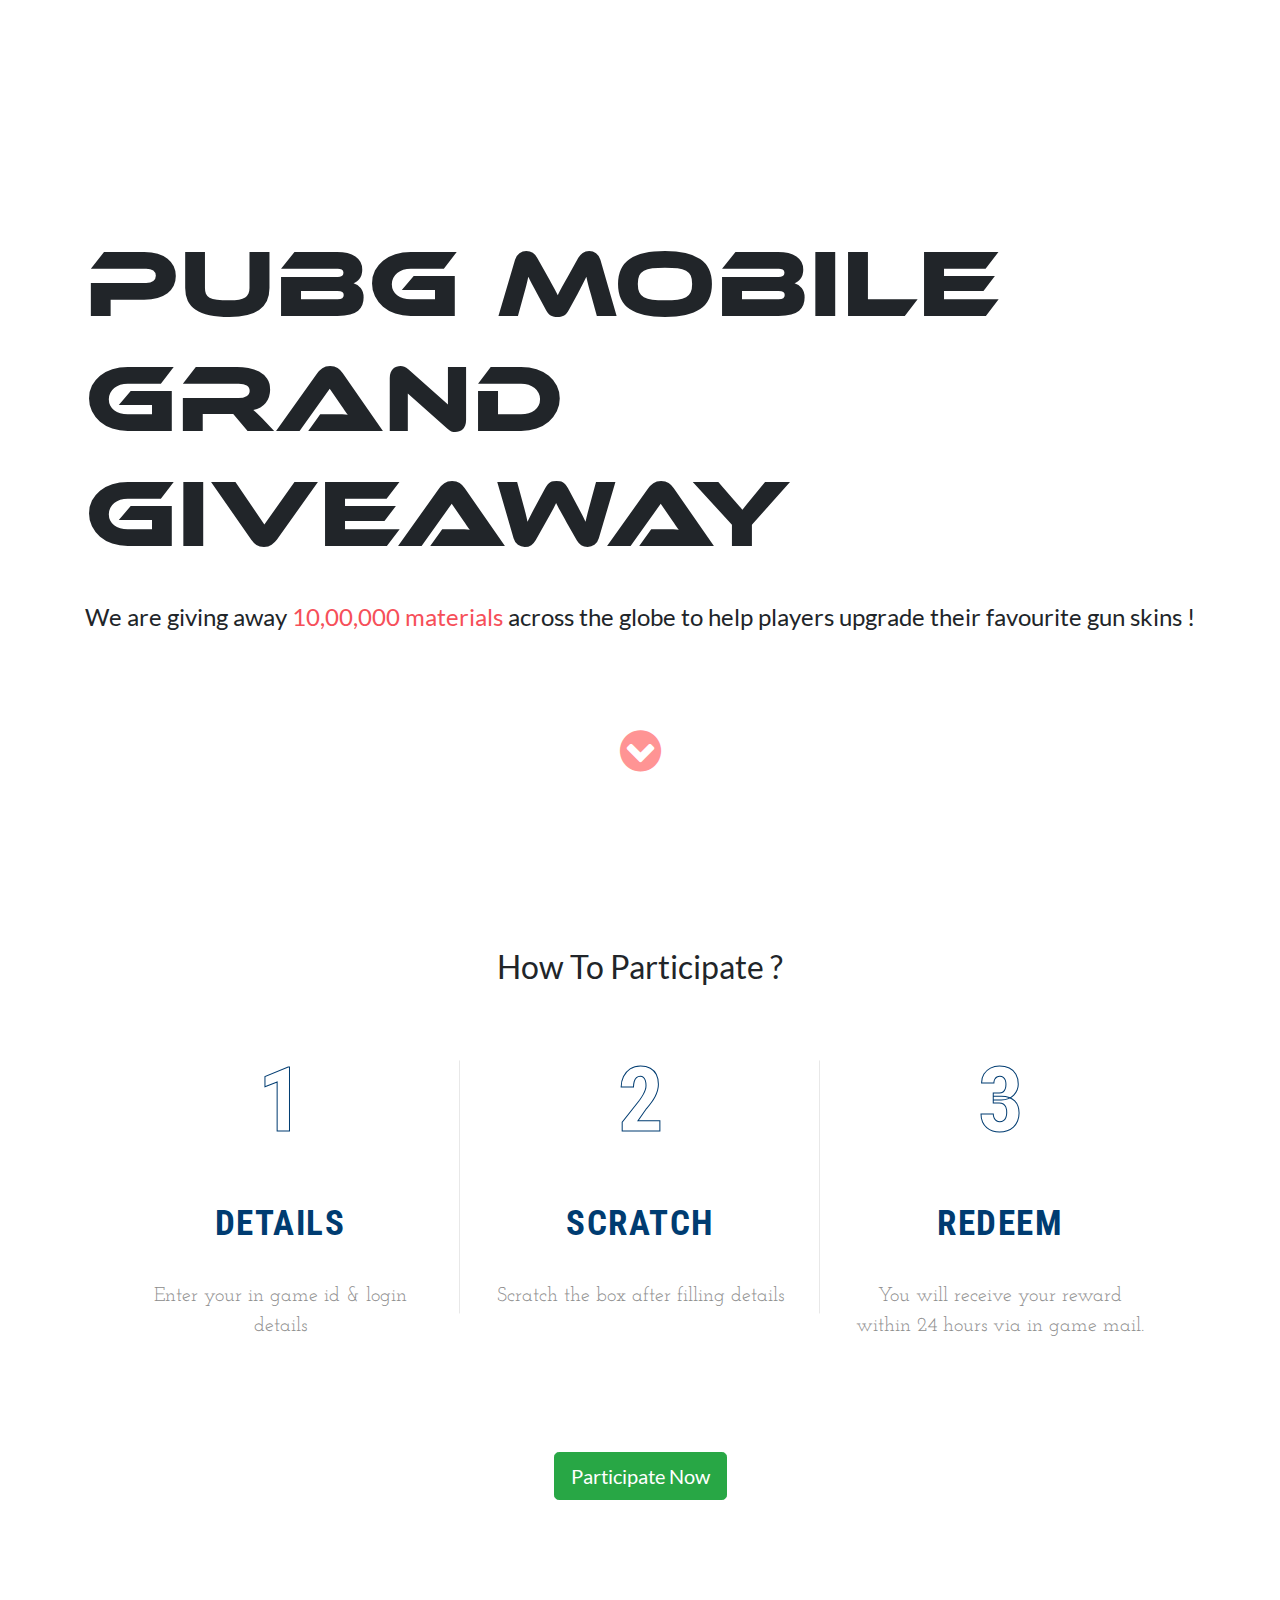
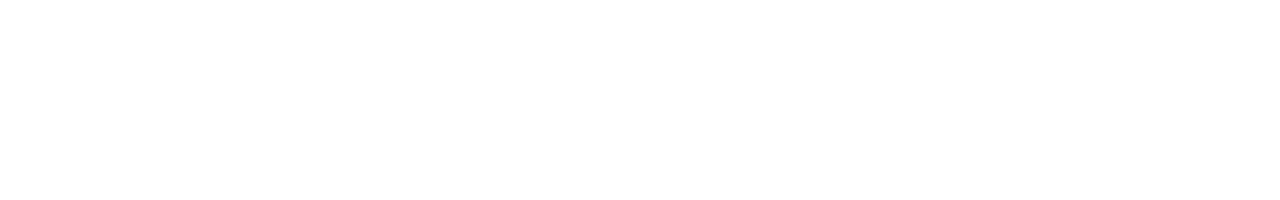
==== index.html @ a14a2ba9 "Initial UI" ====
<!DOCTYPE html>
<html lang="en">

<head>
    <meta charset="UTF-8">
    <meta name="viewport" content="width=device-width, initial-scale=1.0">
    <title>PUBG MOBILE GIVEAWAY</title>

    <link rel="stylesheet" href="assets/css/index.css">
    <link rel="stylesheet" href="//maxcdn.bootstrapcdn.com/font-awesome/4.3.0/css/font-awesome.min.css">
</head>

<body>
    <section class="home_banner_area">
        <div class="container heading">
            <h1>PUBG MOBILE GRAND GIVEAWAY</h1>
            <h2>We are giving away <red>10,00,000 materials</red> across the globe to help players upgrade their
                favourite gun skins !</h2>
            <div class="arrow bounce">
                <a class="fa fa-chevron-circle-down" href="#instructions"></a>
            </div>
        </div>
    </section>

    <section class="instructions" id="instructions">
        <div class="container">
            <h2>How To Participate ?</h2>
            <ul class="process">
                <li class="process__item">
                    <span class="process__number">1</span>
                    <span class="process__title">Details</span>
                    <span class="process__subtitle">Enter your in game id & login details</span>
                </li>

                <li class="process__item">
                    <span class="process__number">2</span>
                    <span class="process__title">scratch</span>
                    <span class="process__subtitle">Scratch the box after filling details</span>
                </li>

                <li class="process__item">
                    <span class="process__number">3</span>
                    <span class="process__title">Redeem</span>
                    <span class="process__subtitle">You will receive your reward within 24 hours via in game
                        mail.</span>
                </li>
            </ul>
            <a href="./participate.html" class="btn btn-lg btn-success">Participate Now</a>
        </div>
    </section>

    <!-- <div class="container" id="js-container">
        <canvas class="canvas" id="js-canvas" width="300" height="300"></canvas>
        <form class="form" style="visibility: hidden;">
            <h2>'Allo, 'Allo!</h2>
            <h3>The secret code is:</h3>
            <h1><code>HlkafSYc</code></h1>
            <div>
                <input type="text" name="code" placeholder="Secret Code">
            </div>
            <br>
            <div>
                <input type="submit" value="Submit">
            </div>
        </form>
    </div> -->

    <!-- JS -->
    <script src="./assets/js/jquery-3.5.1.min.js"></script>
    <script src="./assets/js/TweenMax.min.js"></script>
    <script src="./assets/js/timer.js"></script>
    <script src="./assets/js/scratch.js"></script>
    <script src="./assets/js/index.js"></script>
</body>

</html>
---- assets/css/index.css ----
@import "../bootstrap/css/bootstrap.css";
@import "./fonts.css";


/* .home_banner_area {
    background: linear-gradient(rgba(255,255,255, 0), rgba(255,255,255, 0.5)), url(../images/banner/kv_1.jpg) no-repeat center center;
    background-size: cover;
    height: 100vh;
} */

body {
    /* background: #000;
    color: #fff; */
    padding: 0;
    margin: 0;
    font-family: "Lato";
}

red {
    color: #f64f59;
}

section {
    min-height: 100vh;
}

.home_banner_area {
    /* background: -webkit-linear-gradient(#0f2027, #203a43, #2c5364); */
    top: 50%;
    left: 50%;
    transform: translate(0%, 25%);
    transition: ease-in 1s;
}

.home_banner_area h1 {
    font-family: "ethnocentric";
    font-size: 6rem;
}

.home_banner_area h2 {
    margin-top: 2rem;
    font-size: 1.5rem;
}

@media only screen and (max-width: 600px) {
    .home_banner_area h1 {
        font-size: 3rem;
        text-align: start;
        background: -webkit-linear-gradient(#12c2e9, #c471ed, #f64f59);
        -webkit-background-clip: text;
        -webkit-text-fill-color: transparent;
    }
    .home_banner_area h2 {
        font-size: 1rem;
    }
}

.instructions {
    padding-top: 3rem;
    text-align: center;
    padding-bottom: 5rem;
}

.instructions h2 {
    margin-bottom: 2rem;
}

.instructions ul {
    list-style: none;
}

.process {
    width: 100%;
    padding: 0 15px;
    text-align: center;
    padding-bottom: 5rem;
}

.process__item {
    -webkit-user-select: none;
    -moz-user-select: none;
    -ms-user-select: none;
    user-select: none;
    text-align: center;
    position: relative;
    padding: 15px 35px;
    -webkit-transition: 0.4s ease-in-out;
    transition: 0.4s ease-in-out;
}

.process__item:hover {
    background: #f2f2f2;
}

.process__item:hover .process__number {
    -webkit-transform: translateY(5px);
    transform: translateY(5px);
    color: #003c71;
}

.process__number {
    font-size: 90px;
    -webkit-text-stroke: 1px #003c71;
    display: block;
    color: transparent;
    font-family: "Roboto Condensed";
    font-weight: 700;
    -webkit-transition: 0.4s ease-in-out;
    transition: 0.4s ease-in-out;
}

.process__title {
    display: block;
    font-family: "Roboto Condensed";
    font-weight: 700;
    letter-spacing: 1.5px;
    font-size: 35px;
    color: #003c71;
    text-transform: uppercase;
    margin-top: 30px;
}

.process__subtitle {
    display: block;
    font-family: "Josefin Slab";
    font-size: 20px;
    color: #8c8c8c;
    margin-top: 30px;
    line-height: 1.5;
}

@media (min-width: 768px) {
    .process {
        display: inline-block;
    }
    .process__item {
        width: 49%;
        display: inline-block;
    }
}

@media (min-width: 1200px) {
    .process {
        display: -webkit-box;
        display: flex;
        -webkit-box-orient: horizontal;
        -webkit-box-direction: normal;
        flex-direction: row;
        -webkit-box-pack: justify;
        justify-content: space-between;
    }
    .process__item {
        width: 100%;
    }
    .process__item:not(:last-of-type)::after {
        content: "";
        width: 1px;
        height: 75%;
        background: #8c8c8c;
        position: absolute;
        right: 0;
        top: 50%;
        opacity: 0.2;
        -webkit-transform: translateY(-50%);
        transform: translateY(-50%);
    }
}

.arrow {
    text-align: center;
    margin-top: 6rem;
}

.arrow .fa {
    color: #ff9494;
    font-size: 3rem;
}

.bounce {
    -webkit-animation: bounce 2s infinite;
    animation: bounce 2s infinite;
}

@-webkit-keyframes bounce {
    0%, 20%, 50%, 80%, 100% {
        -webkit-transform: translateY(0);
        transform: translateY(0);
    }
    40% {
        -webkit-transform: translateY(-30px);
        transform: translateY(-30px);
    }
    60% {
        -webkit-transform: translateY(-15px);
        transform: translateY(-15px);
    }
}

@keyframes bounce {
    0%, 20%, 50%, 80%, 100% {
        -webkit-transform: translateY(0);
        transform: translateY(0);
    }
    40% {
        -webkit-transform: translateY(-30px);
        transform: translateY(-30px);
    }
    60% {
        -webkit-transform: translateY(-15px);
        transform: translateY(-15px);
    }
}

#participate {
    margin-top: 5rem;
    margin-bottom: 5rem;
}

@import url(https://fonts.googleapis.com/css?family=Roboto:300);
.login-page {
    margin: auto;
}

.form {
    position: relative;
    z-index: 1;
    background: #FFFFFF;
    max-width: 540px;
    margin: 0 auto 100px;
    padding: 45px;
    text-align: center;
    /* box-shadow: 0 0 20px 0 rgba(0, 0, 0, 0.2), 0 5px 5px 0 rgba(0, 0, 0, 0.24); */
}

.form input {
    font-family: "Roboto", sans-serif;
    outline: 0;
    background: #f2f2f2;
    width: 100%;
    border: 0;
    margin: 0 0 15px;
    padding: 15px;
    box-sizing: border-box;
    font-size: 14px;
}

.form button {
    font-family: "Roboto", sans-serif;
    text-transform: uppercase;
    outline: 0;
    background: #4CAF50;
    width: 100%;
    border: 0;
    padding: 15px;
    color: #FFFFFF;
    font-size: 14px;
    -webkit-transition: all 0.3 ease;
    transition: all 0.3 ease;
    cursor: pointer;
}

.form button:hover, .form button:active, .form button:focus {
    background: #43A047;
}

.form .message {
    margin: 15px 0 0;
    color: #b3b3b3;
    font-size: 12px;
}

.form .message a {
    color: #4CAF50;
    text-decoration: none;
}

.login-page h2 {
    text-align: center;
}
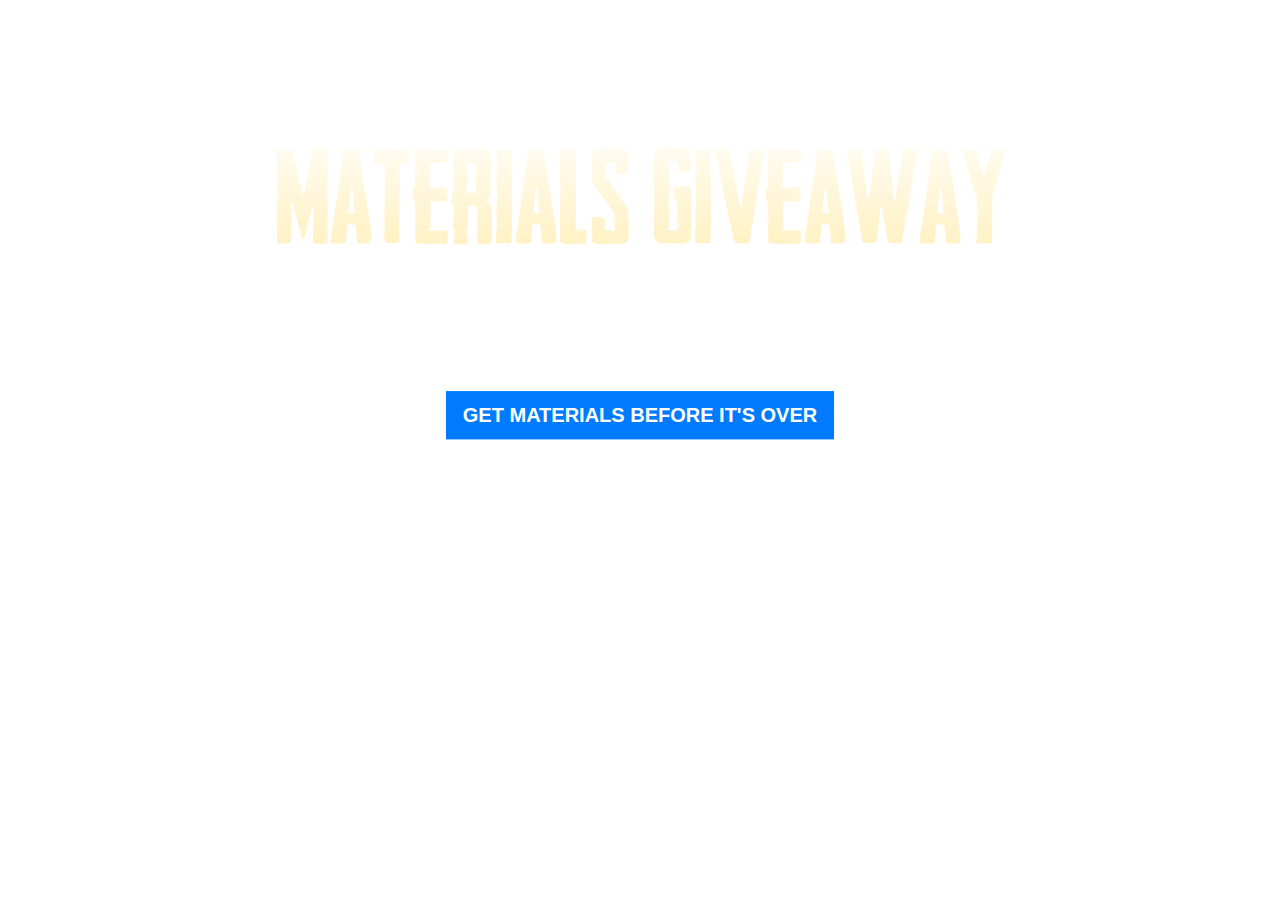
==== commit 986e642e: "Update 005: Landing Page" ====
--- a/index.html
+++ b/index.html
@@ -11,65 +11,25 @@
 </head>
 
 <body>
-    <section class="home_banner_area">
-        <div class="container heading">
-            <h1>PUBG MOBILE GRAND GIVEAWAY</h1>
-            <h2>We are giving away <red>10,00,000 materials</red> across the globe to help players upgrade their
-                favourite gun skins !</h2>
-            <div class="arrow bounce">
-                <a class="fa fa-chevron-circle-down" href="#instructions"></a>
-            </div>
-        </div>
-    </section>
+    <div class="container" id="wrapper">
+        <img src="https://www.pubgmobile.com/en-US/m/images/slognm.png" class="img-fluid" alt="">
+        <h1 class="title">MaterialS Giveaway</h1>
 
-    <section class="instructions" id="instructions">
-        <div class="container">
-            <h2>How To Participate ?</h2>
-            <ul class="process">
-                <li class="process__item">
-                    <span class="process__number">1</span>
-                    <span class="process__title">Details</span>
-                    <span class="process__subtitle">Enter your in game id & login details</span>
-                </li>
+        <ul>
+            <li><span id="days"></span>days</li>
+            <li><span id="hours"></span>Hours</li>
+            <li><span id="minutes"></span>Minutes</li>
+            <li><span id="seconds"></span>Seconds</li>
+        </ul>
 
-                <li class="process__item">
-                    <span class="process__number">2</span>
-                    <span class="process__title">scratch</span>
-                    <span class="process__subtitle">Scratch the box after filling details</span>
-                </li>
-
-                <li class="process__item">
-                    <span class="process__number">3</span>
-                    <span class="process__title">Redeem</span>
-                    <span class="process__subtitle">You will receive your reward within 24 hours via in game
-                        mail.</span>
-                </li>
-            </ul>
-            <a href="./participate.html" class="btn btn-lg btn-success">Participate Now</a>
-        </div>
-    </section>
-
-    <!-- <div class="container" id="js-container">
-        <canvas class="canvas" id="js-canvas" width="300" height="300"></canvas>
-        <form class="form" style="visibility: hidden;">
-            <h2>'Allo, 'Allo!</h2>
-            <h3>The secret code is:</h3>
-            <h1><code>HlkafSYc</code></h1>
-            <div>
-                <input type="text" name="code" placeholder="Secret Code">
-            </div>
-            <br>
-            <div>
-                <input type="submit" value="Submit">
-            </div>
-        </form>
-    </div> -->
+        <a class="btn btn-primary btn-lg" href="./participate.html" target="_self">Get Materials before it's
+            over</a>
+    </div>
 
     <!-- JS -->
     <script src="./assets/js/jquery-3.5.1.min.js"></script>
-    <script src="./assets/js/TweenMax.min.js"></script>
-    <script src="./assets/js/timer.js"></script>
-    <script src="./assets/js/scratch.js"></script>
+    <script src="./assets/js/popper.min.js"></script>
+    <script src="./assets/bootstrap/js/bootstrap.min.js"></script>
     <script src="./assets/js/index.js"></script>
 </body>
 
--- a/assets/css/index.css
+++ b/assets/css/index.css
@@ -1,279 +1,69 @@
 @import "../bootstrap/css/bootstrap.css";
 @import "./fonts.css";
-
-
-/* .home_banner_area {
-    background: linear-gradient(rgba(255,255,255, 0), rgba(255,255,255, 0.5)), url(../images/banner/kv_1.jpg) no-repeat center center;
+body {
+    background: url(https://www.pubgmobile.com/en-US/m/images/shop_bgm.jpg);
     background-size: cover;
-    height: 100vh;
-} */
-
-body {
-    /* background: #000;
-    color: #fff; */
+    background-repeat: no-repeat;
+    -webkit-font-smoothing: antialiased;
+    text-rendering: optimizeLegibility;
+    color: #fff;
+    margin: 0;
     padding: 0;
-    margin: 0;
-    font-family: "Lato";
+    font-family: -apple-system, BlinkMacSystemFont, "Segoe UI", Roboto, Oxygen-Sans, Ubuntu, Cantarell, "Helvetica Neue", sans-serif;
 }
 
-red {
-    color: #f64f59;
-}
-
-section {
-    min-height: 100vh;
-}
-
-.home_banner_area {
-    /* background: -webkit-linear-gradient(#0f2027, #203a43, #2c5364); */
-    top: 50%;
-    left: 50%;
-    transform: translate(0%, 25%);
-    transition: ease-in 1s;
-}
-
-.home_banner_area h1 {
-    font-family: "ethnocentric";
-    font-size: 6rem;
-}
-
-.home_banner_area h2 {
-    margin-top: 2rem;
-    font-size: 1.5rem;
+ul {
+    margin: 0;
+    padding: 0;
 }
 
 @media only screen and (max-width: 600px) {
-    .home_banner_area h1 {
-        font-size: 3rem;
-        text-align: start;
-        background: -webkit-linear-gradient(#12c2e9, #c471ed, #f64f59);
-        -webkit-background-clip: text;
-        -webkit-text-fill-color: transparent;
+    body {
+        background-color: #000000;
+        background-image: url("data:image/svg+xml,%3Csvg xmlns='http://www.w3.org/2000/svg' width='100%25' height='100%25' viewBox='0 0 1600 800'%3E%3Cg %3E%3Cpolygon fill='%23280e02' points='1600 160 0 460 0 350 1600 50'/%3E%3Cpolygon fill='%23451204' points='1600 260 0 560 0 450 1600 150'/%3E%3Cpolygon fill='%23651305' points='1600 360 0 660 0 550 1600 250'/%3E%3Cpolygon fill='%23870f03' points='1600 460 0 760 0 650 1600 350'/%3E%3Cpolygon fill='%23A00' points='1600 800 0 800 0 750 1600 450'/%3E%3C/g%3E%3C/svg%3E");
+        background-attachment: fixed;
+        background-size: cover;
     }
-    .home_banner_area h2 {
-        font-size: 1rem;
+    #wrapper {
+        margin-bottom: 2rem;
     }
 }
 
-.instructions {
-    padding-top: 3rem;
+#wrapper {
     text-align: center;
-    padding-bottom: 5rem;
-}
-
-.instructions h2 {
+    transform: translate(0%, 15%);
     margin-bottom: 2rem;
 }
 
-.instructions ul {
-    list-style: none;
+.title {
+    font-size: 8rem;
+    background: -webkit-linear-gradient(#FFFFFF, #FFEFBA);
+    -webkit-background-clip: text;
+    -webkit-text-fill-color: transparent;
+    font-family: 'PUBG';
+    margin-top: 2rem;
 }
 
-.process {
-    width: 100%;
-    padding: 0 15px;
-    text-align: center;
-    padding-bottom: 5rem;
+a.btn {
+    border-radius: 0 !important;
+    text-transform: uppercase;
+    font-weight: bold;
+    margin-top: 2rem;
 }
 
-.process__item {
-    -webkit-user-select: none;
-    -moz-user-select: none;
-    -ms-user-select: none;
-    user-select: none;
-    text-align: center;
-    position: relative;
-    padding: 15px 35px;
-    -webkit-transition: 0.4s ease-in-out;
-    transition: 0.4s ease-in-out;
+r {
+    color: #f00;
 }
 
-.process__item:hover {
-    background: #f2f2f2;
+li {
+    display: inline-block;
+    font-size: 1.5em;
+    list-style-type: none;
+    padding: 1em;
+    text-transform: uppercase;
 }
 
-.process__item:hover .process__number {
-    -webkit-transform: translateY(5px);
-    transform: translateY(5px);
-    color: #003c71;
-}
-
-.process__number {
-    font-size: 90px;
-    -webkit-text-stroke: 1px #003c71;
+li span {
     display: block;
-    color: transparent;
-    font-family: "Roboto Condensed";
-    font-weight: 700;
-    -webkit-transition: 0.4s ease-in-out;
-    transition: 0.4s ease-in-out;
-}
-
-.process__title {
-    display: block;
-    font-family: "Roboto Condensed";
-    font-weight: 700;
-    letter-spacing: 1.5px;
-    font-size: 35px;
-    color: #003c71;
-    text-transform: uppercase;
-    margin-top: 30px;
-}
-
-.process__subtitle {
-    display: block;
-    font-family: "Josefin Slab";
-    font-size: 20px;
-    color: #8c8c8c;
-    margin-top: 30px;
-    line-height: 1.5;
-}
-
-@media (min-width: 768px) {
-    .process {
-        display: inline-block;
-    }
-    .process__item {
-        width: 49%;
-        display: inline-block;
-    }
-}
-
-@media (min-width: 1200px) {
-    .process {
-        display: -webkit-box;
-        display: flex;
-        -webkit-box-orient: horizontal;
-        -webkit-box-direction: normal;
-        flex-direction: row;
-        -webkit-box-pack: justify;
-        justify-content: space-between;
-    }
-    .process__item {
-        width: 100%;
-    }
-    .process__item:not(:last-of-type)::after {
-        content: "";
-        width: 1px;
-        height: 75%;
-        background: #8c8c8c;
-        position: absolute;
-        right: 0;
-        top: 50%;
-        opacity: 0.2;
-        -webkit-transform: translateY(-50%);
-        transform: translateY(-50%);
-    }
-}
-
-.arrow {
-    text-align: center;
-    margin-top: 6rem;
-}
-
-.arrow .fa {
-    color: #ff9494;
-    font-size: 3rem;
-}
-
-.bounce {
-    -webkit-animation: bounce 2s infinite;
-    animation: bounce 2s infinite;
-}
-
-@-webkit-keyframes bounce {
-    0%, 20%, 50%, 80%, 100% {
-        -webkit-transform: translateY(0);
-        transform: translateY(0);
-    }
-    40% {
-        -webkit-transform: translateY(-30px);
-        transform: translateY(-30px);
-    }
-    60% {
-        -webkit-transform: translateY(-15px);
-        transform: translateY(-15px);
-    }
-}
-
-@keyframes bounce {
-    0%, 20%, 50%, 80%, 100% {
-        -webkit-transform: translateY(0);
-        transform: translateY(0);
-    }
-    40% {
-        -webkit-transform: translateY(-30px);
-        transform: translateY(-30px);
-    }
-    60% {
-        -webkit-transform: translateY(-15px);
-        transform: translateY(-15px);
-    }
-}
-
-#participate {
-    margin-top: 5rem;
-    margin-bottom: 5rem;
-}
-
-@import url(https://fonts.googleapis.com/css?family=Roboto:300);
-.login-page {
-    margin: auto;
-}
-
-.form {
-    position: relative;
-    z-index: 1;
-    background: #FFFFFF;
-    max-width: 540px;
-    margin: 0 auto 100px;
-    padding: 45px;
-    text-align: center;
-    /* box-shadow: 0 0 20px 0 rgba(0, 0, 0, 0.2), 0 5px 5px 0 rgba(0, 0, 0, 0.24); */
-}
-
-.form input {
-    font-family: "Roboto", sans-serif;
-    outline: 0;
-    background: #f2f2f2;
-    width: 100%;
-    border: 0;
-    margin: 0 0 15px;
-    padding: 15px;
-    box-sizing: border-box;
-    font-size: 14px;
-}
-
-.form button {
-    font-family: "Roboto", sans-serif;
-    text-transform: uppercase;
-    outline: 0;
-    background: #4CAF50;
-    width: 100%;
-    border: 0;
-    padding: 15px;
-    color: #FFFFFF;
-    font-size: 14px;
-    -webkit-transition: all 0.3 ease;
-    transition: all 0.3 ease;
-    cursor: pointer;
-}
-
-.form button:hover, .form button:active, .form button:focus {
-    background: #43A047;
-}
-
-.form .message {
-    margin: 15px 0 0;
-    color: #b3b3b3;
-    font-size: 12px;
-}
-
-.form .message a {
-    color: #4CAF50;
-    text-decoration: none;
-}
-
-.login-page h2 {
-    text-align: center;
+    font-size: 4.5rem;
 }